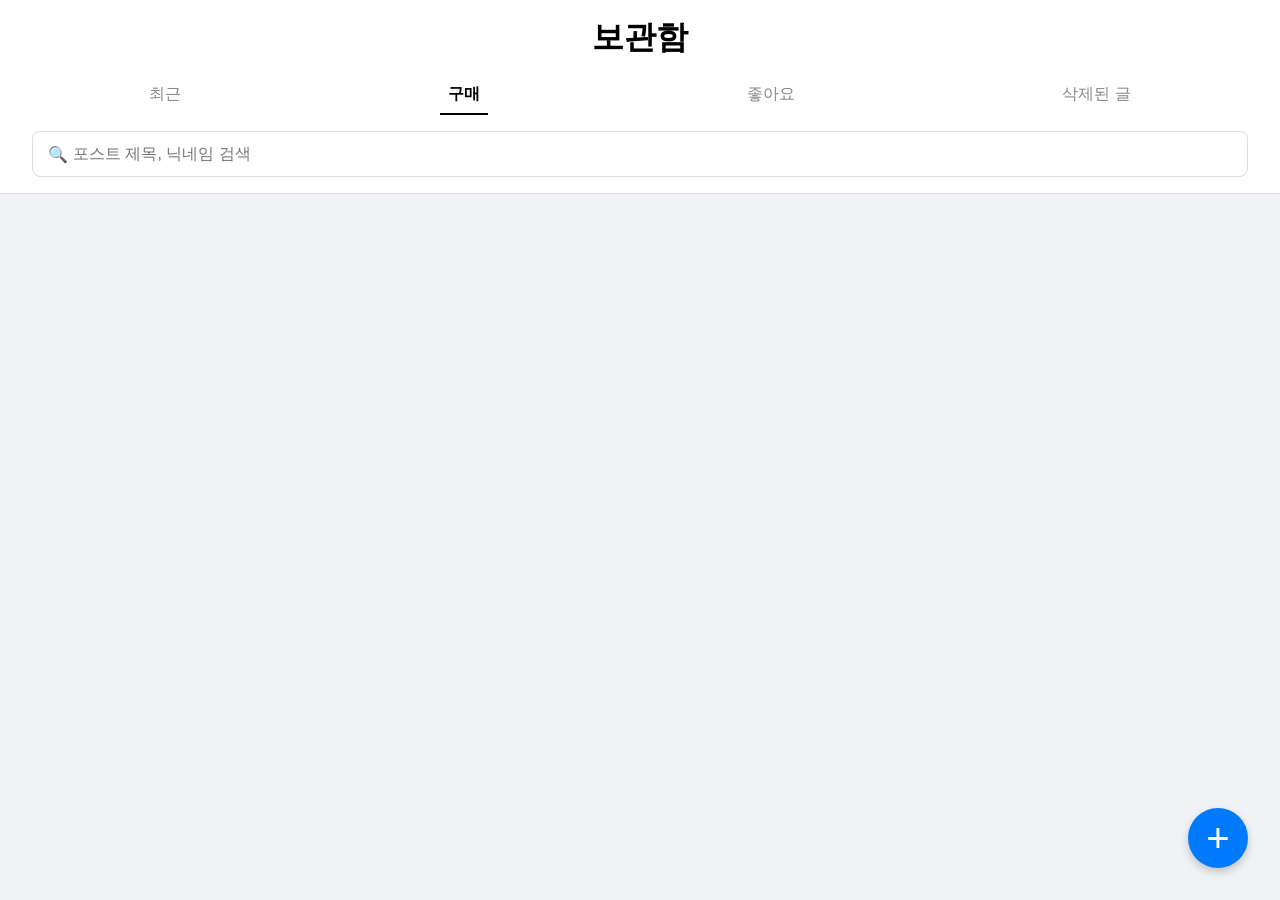
==== index.html @ 6802e990 "Add files via upload" ====
<!DOCTYPE html>
<html lang="ko">
<head>
    <meta charset="UTF-8">
    <meta name="viewport" content="width=device-width, initial-scale=1.0">
    <title>내 보관함</title>
    <link rel="stylesheet" href="style.css">
</head>
<body>
    <header>
        <h1>보관함</h1>
        <div class="tabs">
            <a href="#" class="tab-btn" data-tab="recent">최근</a>
            <a href="#" class="tab-btn active" data-tab="purchased">구매</a>
            <a href="#" class="tab-btn" data-tab="liked">좋아요</a>
            <a href="#" class="tab-btn" data-tab="deleted">삭제된 글</a>
        </div>
        <div class="search-box">
            <input type="text" id="search-input" placeholder="포스트 제목, 닉네임 검색">
        </div>
    </header>

    <main id="post-list-container">
        </main>
    
    <a href="write.html" id="add-post-btn">+</a>

    <script src="storage.js"></script>
</body>
</html>
---- style.css ----
body {
    font-family: -apple-system, BlinkMacSystemFont, 'Segoe UI', Roboto, 'Helvetica Neue', Arial, sans-serif;
    margin: 0;
    background-color: #f0f2f5;
}
header {
    background-color: white; padding: 1rem; border-bottom: 1px solid #ddd;
    position: sticky; top: 0; z-index: 10;
}
h1 { text-align: center; margin: 0 0 1rem 0; }
.tabs { display: flex; justify-content: space-around; margin-bottom: 1rem; }
.tabs a { text-decoration: none; color: #888; padding: 0.5rem; }
.tabs a.active { color: black; border-bottom: 2px solid black; font-weight: bold; }

.search-box {
    position: relative;
    padding: 0 1rem;
}
.search-box::before {
    content: '🔍';
    position: absolute;
    left: 2rem;
    top: 50%;
    transform: translateY(-50%);
    color: #aaa;
}
#search-input {
    width: 100%;
    padding: 0.8rem 1rem 0.8rem 2.5rem;
    border: 1px solid #ddd;
    border-radius: 8px;
    box-sizing: border-box;
    font-size: 1rem;
}

.post-item-link { text-decoration: none; color: inherit; }
.post-item {
    background-color: white; margin: 1rem; padding: 1rem;
    border-radius: 8px; display: flex; gap: 1rem; cursor: pointer;
    position: relative;
    transition: background-color 0.2s;
}
.post-item:hover { background-color: #f9f9f9; }
.thumbnail-container {
    width: 100px;
    height: 75px;
    flex-shrink: 0;
    background-color: #eee;
    border-radius: 4px;
    overflow: hidden;
}
.thumbnail { width: 100%; height: 100%; object-fit: cover; }
.post-info { flex-grow: 1; }
.post-info h3 { margin: 0 0 0.5rem 0; font-size: 1rem; }
.post-info p { margin: 0; font-size: 0.8rem; color: #555; }
.tag {
    display: inline-block; background-color: #ffc107; color: white;
    padding: 2px 6px; font-size: 0.7rem; border-radius: 4px; margin-top: 0.5rem;
}

#add-post-btn {
    position: fixed; bottom: 2rem; right: 2rem; width: 60px; height: 60px;
    border-radius: 50%; background-color: #007bff; color: white;
    font-size: 2.5rem; line-height: 60px; text-align: center;
    border: none; cursor: pointer; box-shadow: 0 4px 8px rgba(0,0,0,0.2);
    text-decoration: none;
}

.delete-btn {
    position: absolute;
    top: 0.8rem;
    right: 0.8rem;
    width: 24px;
    height: 24px;
    border: none;
    background: #e0e0e0;
    color: white;
    font-size: 1rem;
    font-weight: bold;
    line-height: 24px;
    text-align: center;
    border-radius: 50%;
    cursor: pointer;
    opacity: 0;
    transition: all 0.2s;
}
.post-item:hover .delete-btn { opacity: 1; }
.delete-btn:hover { background: #f44336; }
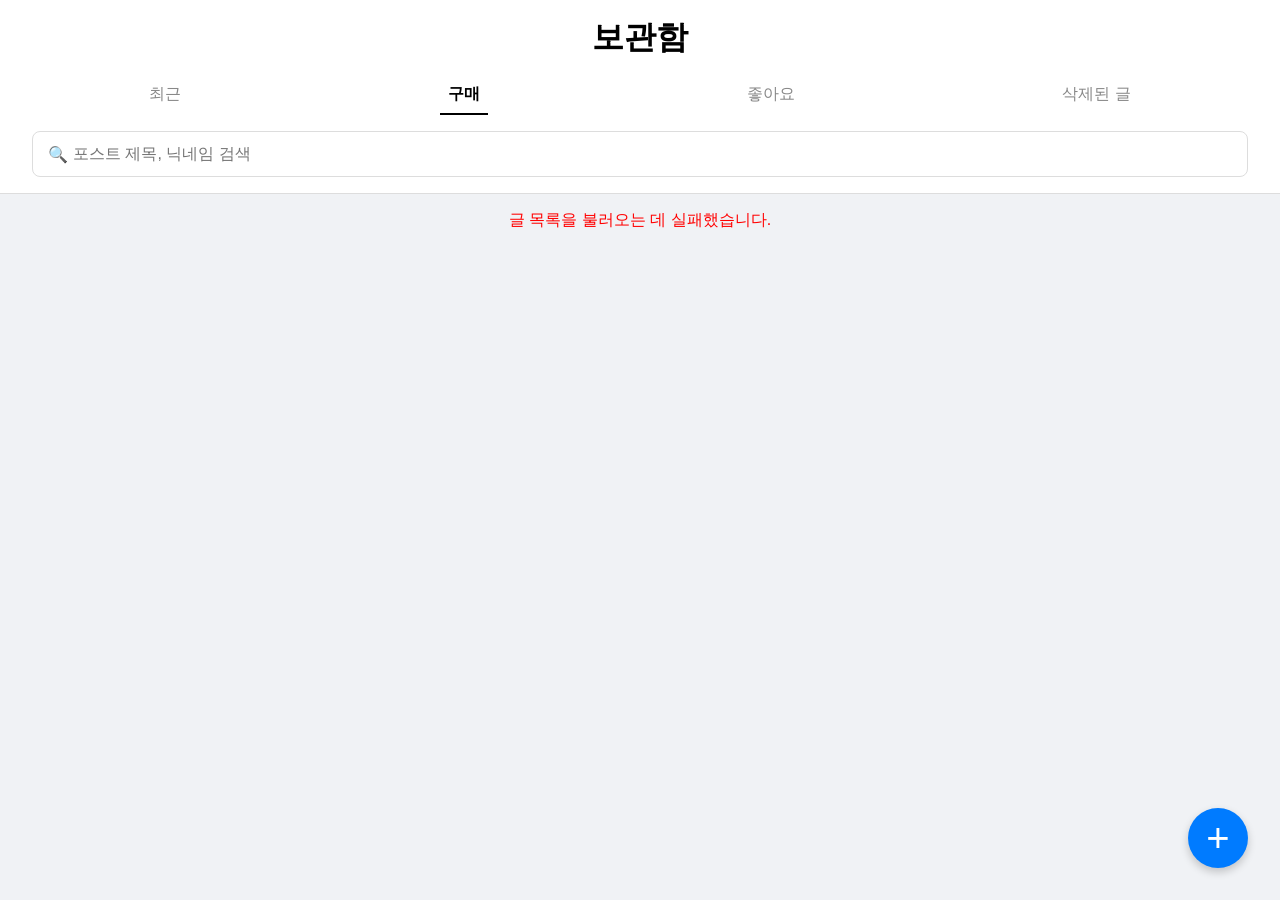
==== commit eb0d8e94: "Update index.html" ====
--- a/index.html
+++ b/index.html
@@ -25,6 +25,6 @@
     
     <a href="write.html" id="add-post-btn">+</a>
 
-    <script src="storage.js"></script>
+    <script src="script.js"></script>
 </body>
 </html>
